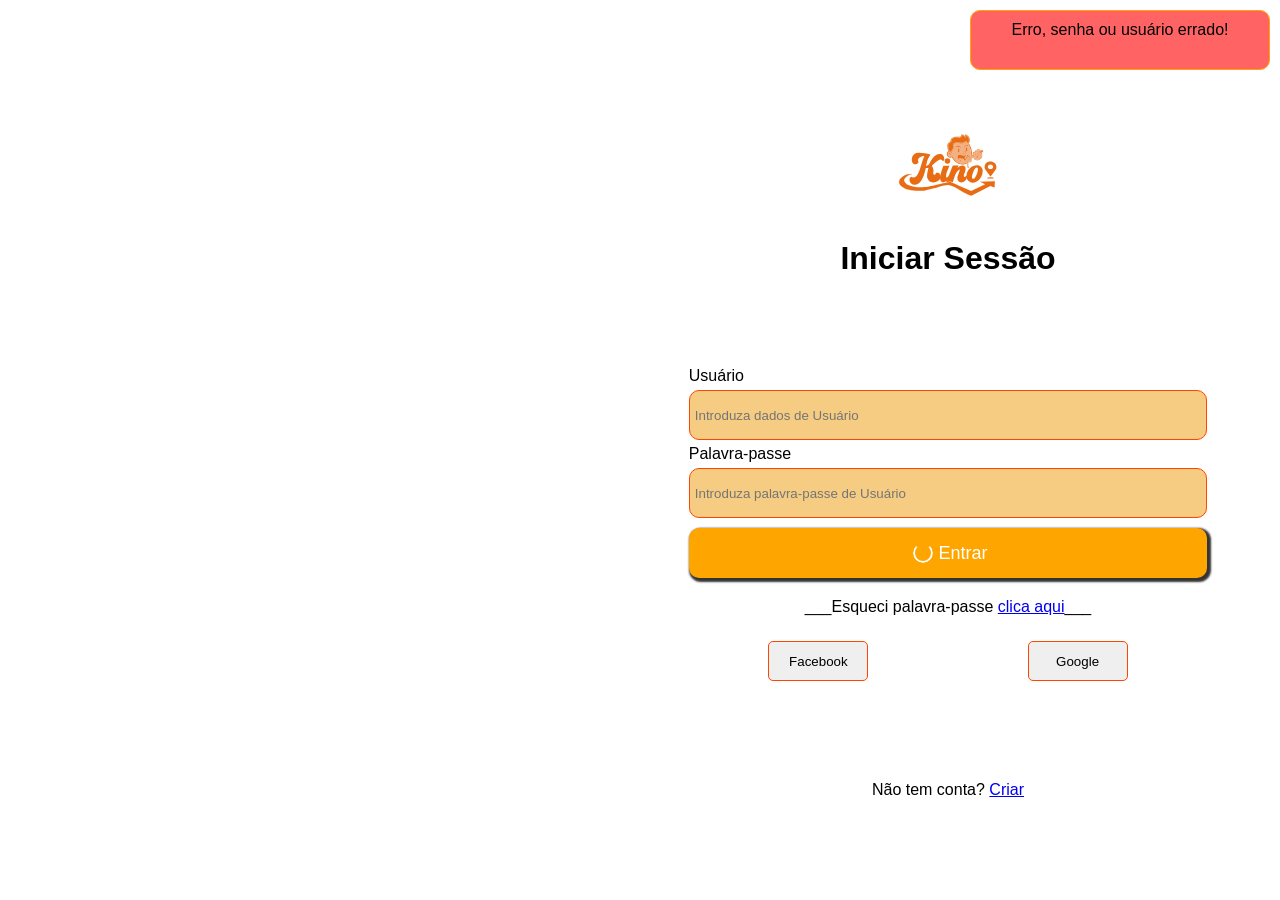
==== src/index.html @ 57d2cfa9 "adicionando pagina de login e sign up" ====
<!DOCTYPE html>
<html lang="pt">
<head>
    <meta charset="UTF-8">
    <meta name="viewport" content="width=device-width, initial-scale=1.0">
    <link rel="icon" href="../public/kino.svg">
   <link rel="stylesheet" href="style.css">
    <title>Login</title>
</head>
<body>   
    <!--div que contem a imgem do delivery-->
    <div class="img">
        <!-- aqui esta a imagem do homem da byke-->

    </div>
         <!-- div formulario-->
    <div class=" formulario">
        <!--Logo do kino-->
        <img src="../public/kino (1).svg" alt="logotipo do kino" width="80px" height="80px" id="logo">
        <H1>Iniciar Sessão</H1>
        <!--formulario de login, com oss seus respetivos campos-->
        <form id="form">
             <label for="user">Usuário</label>
             <input type="text" id="user" placeholder="Introduza dados de Usuário" required>
        <label for="senha">Palavra-passe</label>
        <input type="text" id="senha" placeholder="Introduza palavra-passe de Usuário" autocomplete="no" required>
        <button type="submit" id="btn"><div class="load"><div class="loading"></div></div>Entrar</button>
        <p>___Esqueci palavra-passe <a href="#">clica aqui</a>___</p>
        <!--Div para sessao de outra forma, face ou google-->
        <div class="logarFaceGoogle">
            <button>Facebook</button>
            <button>Google</button>
        </div>
        </form>
        
        <p>Não tem conta? <a href="#" id="criar">Criar</a></p>
       
    </div>

     <!--Modal para criar conta-->
    <div class="modal">
        <div class="criarConta">
             <!--Logo do kino-->
            <img src="../public/kino (1).svg" alt="logotipo do kino" width="80px" height="80px" id="logo-Conta">
            <H1>Criar Conta</H1>
        <!--formulario conta conta, com oss seus respetivos campos-->
        <form id="form-criar">
            <label for="NomeCriar">Nome</label>
            <input type="text" id="NomeCriar" placeholder="Introduza Nome" autocomplete="no" required>
            <label for="userCriar">Usuário</label>
            <input type="text" id="userCriar" placeholder="Introduza  Usuário" autocomplete="no" required>
            <label for="senhaCriar">Palavra-passe</label>
            <input type="password" id="senhaCriar" placeholder="Introduza palavra-passe" autocomplete="no" required>
            <div class="estudante">
                <!--Div para selecao de estudante-->
                
                <div class="opcao">
                    <!--<h4>Estudante?</h4>
                    <label >Sim</label><input class="input" type="radio" value="sim" name="estudante" required>
                    <label >Não</label><input type="radio" value="não" name="estudante" required>-->
                    </div>
            </div>
            
            <button type="submit"> Criar conta</button>
        </form>
            <p id="paEntrar">já tem conta? <a href="#" id="entrar">Entrar</a></p>
        </div>
     </div>
     
        <!--Div que vai mostrar notificação de erro de login-->
     <div class="notificacao">
        <p>Erro, senha ou usuário errado!</p>
    </div>
     
    <script src="script.js"></script>
</body>
</html>
---- src/style.css ----
*{
    margin: 0;
    padding: 0;
    box-sizing: border-box;
}
/*Estilização da parte do dispositivo mobile*/
@media(max-width:480px){
    body{
        height: 100vh;
        width: 100%;
         display: flex;
        flex-direction: column;
        align-items: center;
        font-family: Arial, Helvetica, sans-serif;
    }
    /*Estilização do conteiner delivery*/
    .img{
        position: fixed;
        top: 0;
        right: 0;
        left: 0;
        height: 100vh;
        z-index:-1;
        background-image: url(../public/kino\ delivery.png);
        background-position: center; background-size: cover;
        background-repeat: no-repeat;
    }
    /*Estilização do conteinner pai, formulario*/

    .formulario, .criarConta{
        display: flex;
        flex-direction: column;
        align-items: center;
        height: 80vh;
        width: 90%;
        background-color: rgba(255, 255, 255, 0.808);
        border-radius: 10px;
        margin: auto 0;
    }
    #form, #form-criar{
        width: 90%;
        height: 70%;
        display: flex;
        flex-direction: column;
        justify-content: center;
    }
    /* estilizacao dos inputs do login*/
    #form input,#form-criar input{
        height: 35px;
        margin: 5px 0;
        border: 1px orangered  solid;
        border-radius: 10px;
        background-color: rgba(235, 156, 11, 0.514);
        padding: 0px 5px;
    }
    /*estilos do botao */
    #btn, #form-criar button{
        height: 35px;
        background-color: orange;
        border-radius: 10px;
        color: #fff;
        font-size: 18px;
        border: none;
        box-shadow: 2px 2px 2px 2px rgb(0,0,0, 0.8);
        margin: 5px 0;
        display: flex;
        flex-direction: row;
        align-items: center;
        justify-content: center;
    }
    /* estilizacao do load login*/
    .load{
        width:20px;
        height: 20px;
        background-color:transparent;
        border-radius: 50px;
        margin: 0 5px;
        overflow: hidden;
        animation: load 2s infinite ease;
    }
    .loading{
        width:20px;
        height: 20px;
        border-radius: 50px;
        border: 2px #fff solid;
        border-top: 2px orange solid;
    }
    @keyframes load {
        0%{
        transform: rotete(0deg); 
        }
        100%{
            transform: rotate(360deg); 
        }
    
    }
    /* fin da estilizacao do load login*/

    /*estilização do paragro para recurar senha*/
    #form p{
        margin: 15px 0;
        text-decoration: none;
    }

    /*Estilização do metóde de sessão via redes*/
    .logarFaceGoogle{
        width: 100%;
        display: flex;
        justify-content: space-around;
        align-items: center;
    }
    /*Estilizacao dos btn de redes sociias*/
    .logarFaceGoogle button{
        height: 35px;
        width: 80px;
        border: 1px orangered  solid;
        border-radius: 5px;
    }



    /*Estilização do modal criar conta*/
    .modal{
        height: 100vh;
        width: 100%;
        position: fixed;
        top: 0;
        right: 0;
        left: 0;
        bottom: 0;
        z-index: 3;
        background-color: rgba(0, 0, 0, 0.747);
        display: none;
        align-items: center;
        justify-content: center; 
        transition-property: flex;
        animation: modal 2s ease;
        
    }
    /*Class responsavel para mostrar ou ativar o display*/
    .mostrar{
        display: flex;
        
    }
    /*estilizar conteinne criar conta*/
    
     .criarConta{
        background-color: rgb(255, 255, 255);     
    }
    /*imagem do delivery no odal criar conta*/
    .deliveryConta{
        display: none;
    }
    /*div opcao estudante*/
    .opcao{
        display: flex;
        flex-direction: row;
        align-items:center;
        width: 100%;
        
       
    }
   
    /*animacao do modal criar conta entrar*/
    @keyframes modal {
        0%{
            transform: translateY(100%);
        }
        100%{
            transform:translateY(-1%) ;
        }
        
    }
     
    /*estilizando notificacao de erro ou sucesso ao logar*/
    .notificacao{
        height: 60px;
        width: 220px;
        position: fixed;
        top: 0;
        right: 0;
        z-index: 2;
        background: rgba(255, 0, 0, 0.61);
        border: 1px orange solid;
        border-radius: 10px;
        margin: 10px 10px;
        text-align: center;
        padding: 10px;
        animation: alerta 2s ease ;
        transition-property: alerta;
    }
    @keyframes alerta {
        0%{
            transform: translateX(100%);
        }
        100%{
            transform:translateX(-10%) ;
        }
        
    }
    /*fim da animação da notificacao de usuario*/
    

}
@media(min-width:481px) and (max-width:769px){
    body{
        height: 100vh;
        width: 100%;
         display: flex;
        flex-direction: column;
        align-items: center;
        font-family: Arial, Helvetica, sans-serif;
    }
    /*Estilização do conteiner delivery*/
    .img{
        position: fixed;
        top: 0;
        right: 0;
        left: 0;
        height: 100vh;
        z-index:-1;
        background-image: url(../public/kino\ delivery.png);
        background-position: center; background-size: cover;
        background-repeat: no-repeat;
    }
    /*Estilização do conteinner pai, formulario*/

    .formulario, .criarConta{
        display: flex;
        flex-direction: column;
        align-items: center;
        height: 80vh;
        width: 90%;
        background-color: rgba(255, 255, 255, 0.808);
        border-radius: 10px;
        margin: auto 0;
    }
    #form, #form-criar{
        width: 90%;
        height: 70%;
        display: flex;
        flex-direction: column;
        justify-content: center;
    }
    /* estilizacao dos inputs do login*/
    #form input,#form-criar input{
        height: 50px;
        margin: 5px 0;
        border: 1px orangered  solid;
        border-radius: 10px;
        background-color: rgba(235, 156, 11, 0.514);
        padding: 0px 5px;
    }
    /*estilos do botao */
    #btn, #form-criar button{
        height: 50px;
        background-color: orange;
        border-radius: 10px;
        color: #fff;
        font-size: 18px;
        border: none;
        box-shadow: 2px 2px 2px 2px rgb(0,0,0, 0.8);
        margin: 5px 0;
        display: flex;
        flex-direction: row;
        align-items: center;
        justify-content: center;
    }
    /* estilizacao do load login*/
    .load{
        width:20px;
        height: 20px;
        background-color:transparent;
        border-radius: 50px;
        margin: 0 5px;
        overflow: hidden;
        animation: load 2s infinite ease;
    }
    .loading{
        width:20px;
        height: 20px;
        border-radius: 50px;
        border: 2px #fff solid;
        border-top: 2px orange solid;
    }
    @keyframes load {
        0%{
        transform: rotete(0deg); 
        }
        100%{
            transform: rotate(360deg); 
        }
    
    }
    /* fin da estilizacao do load login*/

    /*estilização do paragro para recurar senha*/
    #form p{
        margin: 15px 0;
        text-decoration: none;
        text-align: center;
    }

    /*Estilização do metóde de sessão via redes*/
    .logarFaceGoogle{
        width: 100%;
        display: flex;
        justify-content: space-around;
        align-items: center;
    }
    /*Estilizacao dos btn de redes sociias*/
    .logarFaceGoogle button{
        height: 50px;
        width: 100px;
        border: 1px orangered  solid;
        border-radius: 5px;
    }



    /*Estilização do modal criar conta*/
    .modal{
        height: 100vh;
        width: 100%;
        position: fixed;
        top: 0;
        right: 0;
        left: 0;
        bottom: 0;
        z-index: 3;
        background-color: rgba(0, 0, 0, 0.747);
        display: none;
        align-items: center;
        justify-content: center; 
        transition-property: flex;
        animation: modal 2s ease;
        
    }
    /*Class responsavel para mostrar ou ativar o display*/
    .mostrar{
        display: flex;
        
    }
    /*estilizar conteinne criar conta*/
    
     .criarConta{
        background-color: rgb(255, 255, 255);     
    }
    /*imagem do delivery no odal criar conta*/
    .deliveryConta{
        display: none;
    }
    /*div opcao estudante*/
    .opcao{
        display: flex;
        flex-direction: row;
        align-items:center;
        width: 100%;
        
       
    }
   
    /*animacao do modal criar conta entrar*/
    @keyframes modal {
        0%{
            transform: translateY(100%);
        }
        100%{
            transform:translateY(-1%) ;
        }
        
    }
     
    /*estilizando notificacao de erro ou sucesso ao logar*/
    .notificacao{
        height: 60px;
        max-width: 500px;
        position: fixed;
        top: 0;
        right: 0;
        z-index: 2;
        background: rgba(255, 0, 0, 0.61);
        border: 1px orange solid;
        border-radius: 10px;
        margin: 10px 10px;
        text-align: center;
        padding: 10px;
        animation: alerta 2s ease ;
        transition-property: alerta;
    }
    @keyframes alerta {
        0%{
            transform: translateX(100%);
        }
        100%{
            transform:translateX(-10%) ;
        }
        
    }
    /*fim da animação da notificacao de usuario*/
    

}
@media(min-width:770px){
     body{
        height: 100vh;
        width: 100%;
         display: flex;
        flex-direction: rom;
        align-items: center;
        font-family: Arial, Helvetica, sans-serif;
    }
    /*Logo do kino*/
    #logo{
        width: 150px;
        height: 150px;
    }
    /*Logo do kino criar conta*/
    #logo-Conta{
        width: 150px;
        height: 130;
    }
   
    /*Estilização do conteiner delivery*/
    .img{
        height: 98vh;
        width: 50%;
        border-radius: 20px;
        margin: 0 10px;
        background-image: url(../public/kino\ delivery.png);
        background-position: center; background-size: cover;
        background-repeat: no-repeat;
    }
    /*Estilização do conteinner pai, formulario*/

    .formulario, .criarConta{
        display: flex;
        flex-direction: column;
        align-items: center;
        height: 80vh;
        width: 45%;
        background-color: rgba(255, 255, 255, 0.808);
        border-radius: 10px;
        margin: auto 0;
        
    }
    #form, #form-criar{
        width: 90%;
        height: 70%;
        display: flex;
        flex-direction: column;
        justify-content: center;
        padding: 10px 0;
    }
    /* estilizacao dos inputs do login*/
    #form input,#form-criar input{
        height: 50px;
        margin: 5px 0;
        border: 1px orangered  solid;
        border-radius: 10px;
        background-color: rgba(235, 156, 11, 0.514);
        padding: 0px 5px;
    }
    /*estilos do botao */
    #btn, #form-criar button{
        height: 50px;
        background-color: orange;
        border-radius: 10px;
        color: #fff;
        font-size: 18px;
        border: none;
        box-shadow: 2px 2px 2px 2px rgb(0,0,0, 0.8);
        margin: 5px 0;
        display: flex;
        flex-direction: row;
        align-items: center;
        justify-content: center;
    }
    
    /* estilizacao do load login*/
    .load{
        width:20px;
        height: 20px;
        background-color:transparent;
        border-radius: 50px;
        margin: 0 5px;
        overflow: hidden;
        animation: load 2s infinite ease;
    }
    .loading{
        width:20px;
        height: 20px;
        border-radius: 50px;
        border: 2px #fff solid;
        border-top: 2px orange solid;
    }
    @keyframes load {
        0%{
        transform: rotete(0deg); 
        }
        100%{
            transform: rotate(360deg); 
        }
    
    }
    /* fin da estilizacao do load login*/

    /*estilização do paragro para recurar senha*/
    #form p{
        margin: 15px 0;
        text-decoration: none;
        text-align: center;
    }
    /*Estilizando ja tem conta*/
    #paEntrar{
        margin: 10px 0 ;
    }
    

    /*Estilização do metóde de sessão via redes*/
    .logarFaceGoogle{
        width: 100%;
        display: flex;
        justify-content: space-around;
        align-items: center;
        margin: 10px 0;
    }
    /*Estilizacao dos btn de redes sociias*/
    .logarFaceGoogle button{
        height: 40px;
        width: 100px;
        border: 1px orangered  solid;
        border-radius: 5px;
    }



    /*Estilização do modal criar conta*/
    .modal{
        height: 100vh;
        width: 100%;
        position: fixed;
        top: 0;
        right: 0;
        left: 0;
        bottom: 0;
        z-index: 3;
        background-color: rgba(0, 0, 0, 0.747);
        display: none;
        flex-direction: row;
        align-items: center;
        justify-content: center; 
        transition-property: flex;
        animation: modal 2s ease;
        
    }
    /*Class responsavel para mostrar ou ativar o display*/
    .mostrar{
        display: flex;
        
    }
    /*estilizar conteinne criar conta*/
    
     .criarConta{
        background-color: rgb(255, 255, 255);     
    }
   
    /*div opcao estudante*/
    .opcao{
        display: flex;
        flex-direction: row;
        align-items:center;
        width: 100%;
        
       
    }
   
    /*animacao do modal criar conta entrar*/
    @keyframes modal {
        0%{
            transform: translateY(100%);
        }
        100%{
            transform:translateY(-1%) ;
        }
        
    }
     
    /*estilizando notificacao de erro ou sucesso ao logar*/
    .notificacao{
        height: 60px;
        width: 300px;
        position: fixed;
        top: 0;
        right: 0;
        z-index: 2;
        background: rgba(255, 0, 0, 0.61);
        border: 1px orange solid;
        border-radius: 10px;
        margin: 10px 10px;
        text-align: center;
        padding: 10px;
        animation: alerta 2s ease ;
        transition-property: alerta;
    }
    @keyframes alerta {
        0%{
            transform: translateX(100%);
        }
        100%{
            transform:translateX(-10%) ;
        }
        
    }
    /*fim da animação da notificacao de usuario*/
    

}
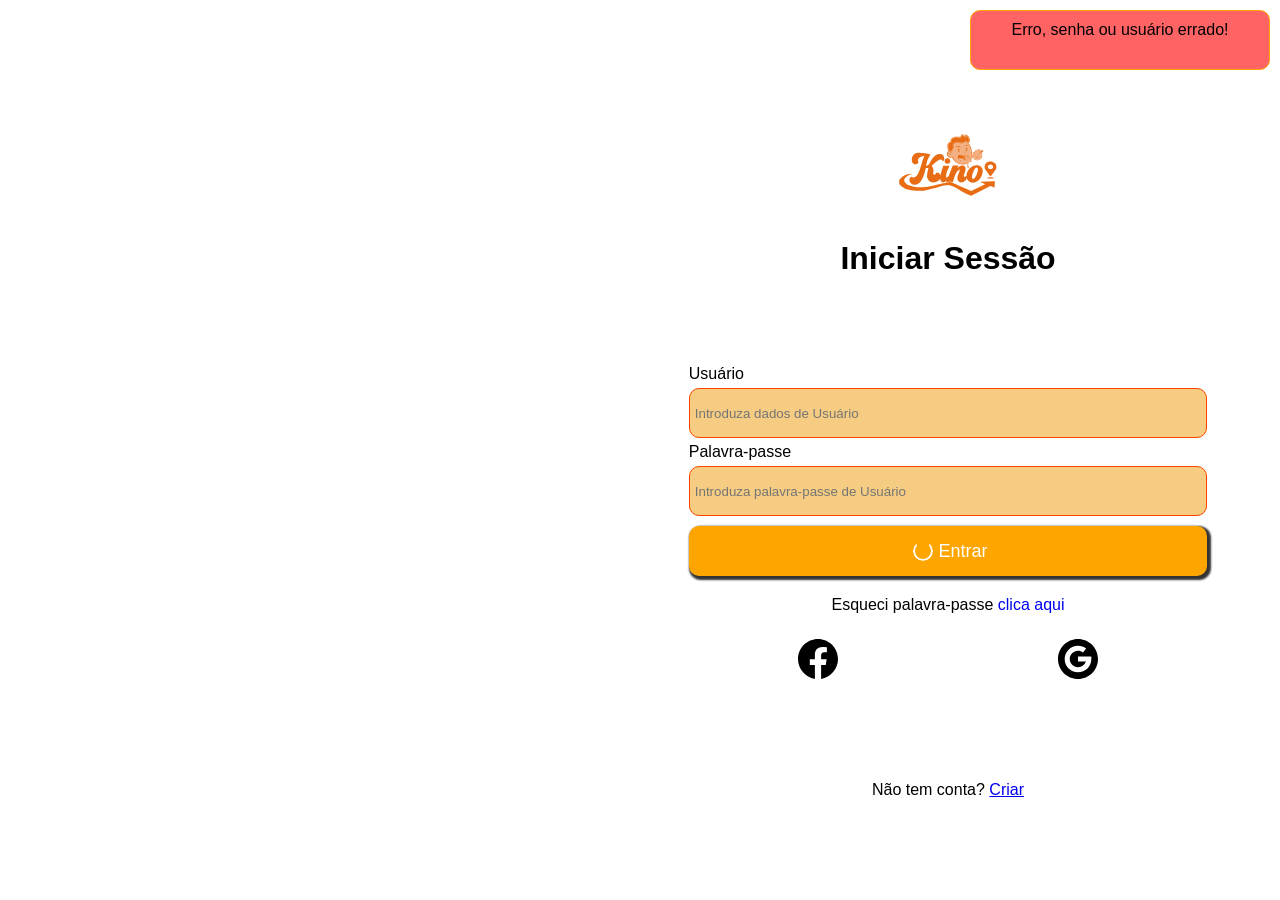
==== commit 06170de9: "atalaziacao do login e add icon facebook e google" ====
--- a/src/index.html
+++ b/src/index.html
@@ -23,13 +23,13 @@
              <label for="user">Usuário</label>
              <input type="text" id="user" placeholder="Introduza dados de Usuário" required>
         <label for="senha">Palavra-passe</label>
-        <input type="text" id="senha" placeholder="Introduza palavra-passe de Usuário" autocomplete="no" required>
+        <input type="password" id="senha" placeholder="Introduza palavra-passe de Usuário" autocomplete="no" required>
         <button type="submit" id="btn"><div class="load"><div class="loading"></div></div>Entrar</button>
-        <p>___Esqueci palavra-passe <a href="#">clica aqui</a>___</p>
+        <p>Esqueci palavra-passe <a href="#">clica aqui</a></p>
         <!--Div para sessao de outra forma, face ou google-->
         <div class="logarFaceGoogle">
-            <button>Facebook</button>
-            <button>Google</button>
+            <a href="#"><img src="icons/facebook.svg" alt="icon facebook" width="40px" height="40px"></a>
+            <a href="#" ><img src="icons/google-circle.svg" alt="icon google" width="40px" height="40px"></a>
         </div>
         </form>
         
--- a/src/style.css
+++ b/src/style.css
@@ -46,7 +46,7 @@
     }
     /* estilizacao dos inputs do login*/
     #form input,#form-criar input{
-        height: 35px;
+        height: 40px;
         margin: 5px 0;
         border: 1px orangered  solid;
         border-radius: 10px;
@@ -55,7 +55,7 @@
     }
     /*estilos do botao */
     #btn, #form-criar button{
-        height: 35px;
+        height: 40px;
         background-color: orange;
         border-radius: 10px;
         color: #fff;
@@ -99,6 +99,10 @@
     /*estilização do paragro para recurar senha*/
     #form p{
         margin: 15px 0;
+        text-align: center;
+        
+    }
+    #form p a{
         text-decoration: none;
     }
 
@@ -299,6 +303,9 @@
         margin: 15px 0;
         text-decoration: none;
         text-align: center;
+    }
+    #form p a{
+        text-decoration: none;
     }
 
     /*Estilização do metóde de sessão via redes*/
@@ -511,6 +518,9 @@
         text-decoration: none;
         text-align: center;
     }
+    #form p a{
+        text-decoration: none;
+    }
     /*Estilizando ja tem conta*/
     #paEntrar{
         margin: 10px 0 ;
@@ -526,12 +536,11 @@
         margin: 10px 0;
     }
     /*Estilizacao dos btn de redes sociias*/
-    .logarFaceGoogle button{
+    /*.logarFaceGoogle a img{
         height: 40px;
         width: 100px;
-        border: 1px orangered  solid;
-        border-radius: 5px;
-    }
+       background-color: blue;
+    }*/
 
 
 
@@ -559,6 +568,8 @@
         display: flex;
         
     }
+    
+
     /*estilizar conteinne criar conta*/
     
      .criarConta{
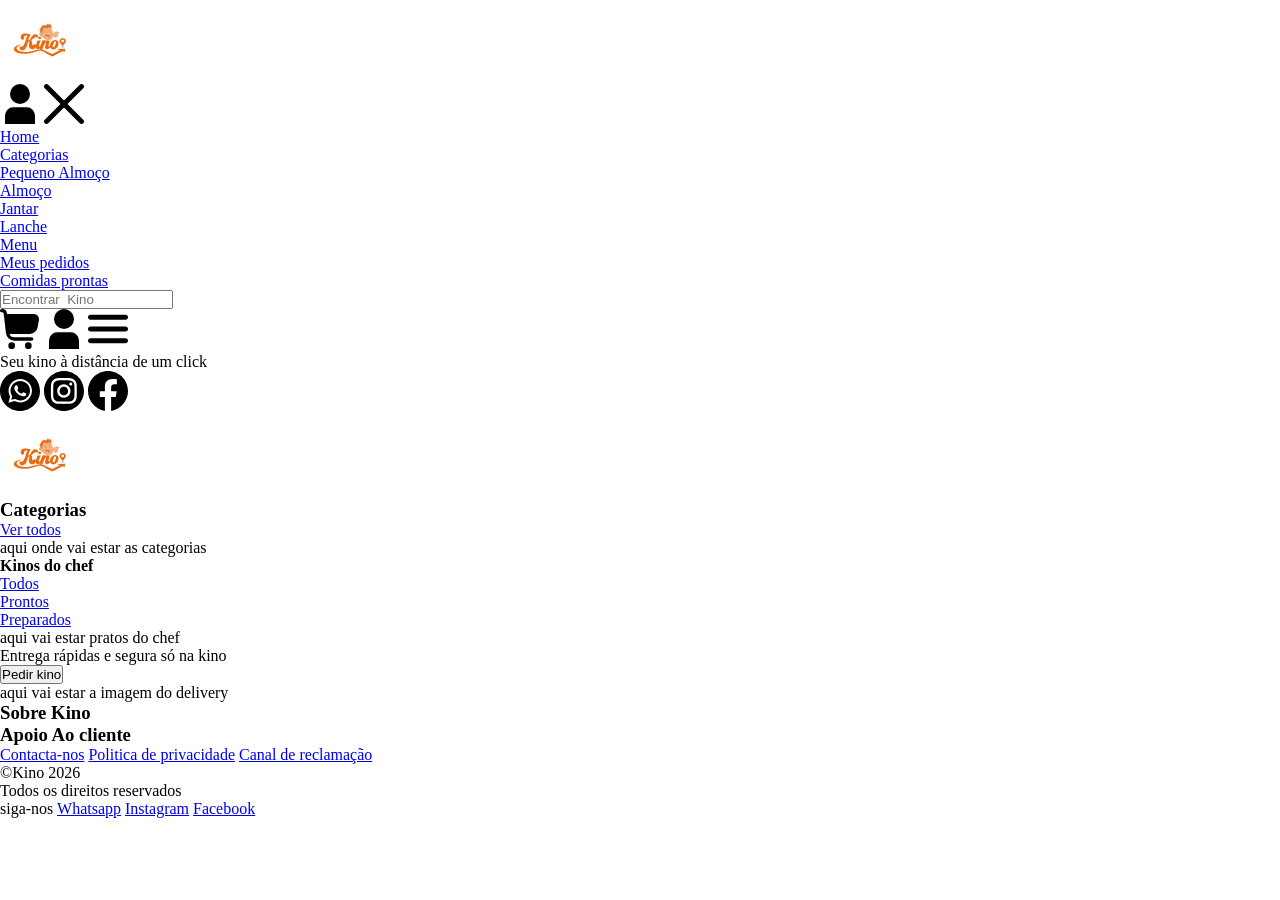
==== commit fe6775f7: "Atualizacao do login e o index como home do sistema" ====
--- a/src/index.html
+++ b/src/index.html
@@ -3,75 +3,163 @@
 <head>
     <meta charset="UTF-8">
     <meta name="viewport" content="width=device-width, initial-scale=1.0">
-    <link rel="icon" href="../public/kino.svg">
-   <link rel="stylesheet" href="style.css">
-    <title>Login</title>
+    <link rel="stylesheet" href="style.css">
+     <link rel="icon" href="../public/kino.svg">
+    <title>home</title>
 </head>
-<body>   
-    <!--div que contem a imgem do delivery-->
-    <div class="img">
-        <!-- aqui esta a imagem do homem da byke-->
+<body>
+    <!--Cabeçalho da pagina-->
+    <header class="header">
+        <div class="logo">
+            <img src="../public/kino.svg" alt="logotipo do kino" width="80px" height="80px">
+        </div>
+        <!--Menu principal da página-->
+        <nav class="nav">
+           
+            <ul class="menu">
+                 <header class="Cabeçalho-menu">
+                    <a href="views/login/login.html"><img src="icons/user.svg" alt="icon conta" width="40px" height="40px"></a>
+                    <a href="#"><img src="icons/poibir.svg" alt="icon carrinho" width="40px" height="40px"></a>
+                </header>
+                <li>
+                    <a href="#">Home</a>
+                </li>
+                <li>
+                    <a href="#" id="menu-categoria">Categorias
+                        <ul id="submenu-categoria">
+                            <li>
+                                <a href="#">Pequeno Almoço</a>
+                            </li>
+                            <li>
+                                <a href="#">Almoço</a>
+                            </li>
+                            <li>
+                                <a href="#">Jantar</a>
+                            </li>
+                            <li>
+                                <a href="#">Lanche</a>
+                            </li>
 
+
+                        </ul>
+                    </a>
+                </li>
+                <li>
+                    <a href="#" class="menus">Menu
+                        <ul class="submenus">
+                            <li>
+                                <a href="#">Meus pedidos</a>
+                            </li>
+                            <li>
+                                <a href="#">Comidas prontas</a>
+                            </li>
+
+
+                        </ul>
+                    </a>
+                </li>
+            </ul>
+        </nav>
+        <!--Div que contem o formulário de pesquisar kino com os seus campos-->
+        <div class="conta">
+            <form >
+                <input type="search" required placeholder="Encontrar  Kino">
+            </form>
+            <a href="#"><img src="icons/mercado.svg" id="carrinho" alt="icon carrinho" width="40px" height="40px"></a>
+            <a href="#"><img src="icons/user.svg" id="logar" alt="icon conta" width="40px" height="40px"></a>
+            <a href="#"><img src="icons/menu.svg" id="iconMenu" alt="icon conta" width="40px" height="40px"></a>
+            
+    </header>
+    <main>
+        <!--div que contem o formulario de login com os seus campos-->
+        <div class="conteinnerBanner">
+            <p>Seu kino à distância de um click</p>
+            <div class="redes">
+                <div class="redeSocial">
+                    <a href="https://wa.me/938628116"><img src="icons/whatsapp-circle.svg" alt="whatsap" width="40px" height="40px"></a>
+                    <a href="www.instagram.com/elano-skill/"><img src="icons/instagram-circle.svg" alt="instagram" width="40px" height="40px"></a>
+                    <a href="www.facebook.com/elano-skill/"><img src="icons/facebook.svg" alt="facebook" width="40px" height="40px"></a>
+                </div>
+                <div class="logoRedes">
+            <img src="../../public/kino (1).svg" alt="logotipo do kino" width="80px" height="80px">
+        </div>
+
+            </div>
+        </div>
+        <!--Div categorias aqui vai estar as categorias de produtos-->
+        <div class="categorias">
+            <header>
+                <h3>Categorias</h3>
+                <a href="#">Ver todos</a>
+            </header>
+            <!--Aqui nesta div vao estar os produtos-->
+            <div class="sessao">
+                aqui onde vai estar as categorias
+            </div>
+        </div>
+    </main>
+    <!-- div onde estara os pratos do chef-->
+    <div class="pratos-chef">
+        <header>
+            <h4>Kinos do chef</h4>
+            <nav>
+                <ul>
+                    <li>
+                        <a href="#">Todos</a>
+                    </li>
+                    <li>
+                        <a href="#">Prontos</a>
+                    </li>
+                    <li>
+                        <a href="#">Preparados</a>
+                    </li>
+                </ul>
+            </nav>
+        </header>
+        <div class="pratos">
+            aqui vai estar pratos do chef
+        </div>
     </div>
-         <!-- div formulario-->
-    <div class=" formulario">
-        <!--Logo do kino-->
-        <img src="../public/kino (1).svg" alt="logotipo do kino" width="80px" height="80px" id="logo">
-        <H1>Iniciar Sessão</H1>
-        <!--formulario de login, com oss seus respetivos campos-->
-        <form id="form">
-             <label for="user">Usuário</label>
-             <input type="text" id="user" placeholder="Introduza dados de Usuário" required>
-        <label for="senha">Palavra-passe</label>
-        <input type="password" id="senha" placeholder="Introduza palavra-passe de Usuário" autocomplete="no" required>
-        <button type="submit" id="btn"><div class="load"><div class="loading"></div></div>Entrar</button>
-        <p>Esqueci palavra-passe <a href="#">clica aqui</a></p>
-        <!--Div para sessao de outra forma, face ou google-->
-        <div class="logarFaceGoogle">
-            <a href="#"><img src="icons/facebook.svg" alt="icon facebook" width="40px" height="40px"></a>
-            <a href="#" ><img src="icons/google-circle.svg" alt="icon google" width="40px" height="40px"></a>
+    <!--div pedir kino-->
+    <div class="pedirKino">
+        <header>
+            <p>
+                Entrega rápidas e segura só na kino
+            </p>
+            <button>Pedir kino</button>
+        </header>
+        <!--imagem do delivery-->
+        <div class="img">
+            aqui vai estar a imagem do delivery
         </div>
-        </form>
-        
-        <p>Não tem conta? <a href="#" id="criar">Criar</a></p>
-       
     </div>
+    <!--Outras informações-->
+    <aside>
+        <div class="sobre">
+            <h3>Sobre Kino</h3>
+        </div>
+        <div class="apoioCliente">
+            <h3>Apoio Ao cliente</h3>
+            <a href="#">Contacta-nos</a>
+            <a href="#">Politica de privacidade</a>
+            <a href="#">Canal de reclamação</a>
 
-     <!--Modal para criar conta-->
-    <div class="modal">
-        <div class="criarConta">
-             <!--Logo do kino-->
-            <img src="../public/kino (1).svg" alt="logotipo do kino" width="80px" height="80px" id="logo-Conta">
-            <H1>Criar Conta</H1>
-        <!--formulario conta conta, com oss seus respetivos campos-->
-        <form id="form-criar">
-            <label for="NomeCriar">Nome</label>
-            <input type="text" id="NomeCriar" placeholder="Introduza Nome" autocomplete="no" required>
-            <label for="userCriar">Usuário</label>
-            <input type="text" id="userCriar" placeholder="Introduza  Usuário" autocomplete="no" required>
-            <label for="senhaCriar">Palavra-passe</label>
-            <input type="password" id="senhaCriar" placeholder="Introduza palavra-passe" autocomplete="no" required>
-            <div class="estudante">
-                <!--Div para selecao de estudante-->
-                
-                <div class="opcao">
-                    <!--<h4>Estudante?</h4>
-                    <label >Sim</label><input class="input" type="radio" value="sim" name="estudante" required>
-                    <label >Não</label><input type="radio" value="não" name="estudante" required>-->
-                    </div>
+        </div>
+
+    </aside>
+    <!--rodapé do sistema-->
+    <footer>
+        <div class="direitos">
+            <p>©Kino 2026</p>
+            <p>Todos os direitos reservados</p>
+            <div class="sociais">
+                siga-nos
+                <a href="#">Whatsapp</a>
+                <a href="#">Instagram</a>
+                <a href="#">Facebook</a>
             </div>
-            
-            <button type="submit"> Criar conta</button>
-        </form>
-            <p id="paEntrar">já tem conta? <a href="#" id="entrar">Entrar</a></p>
         </div>
-     </div>
-     
-        <!--Div que vai mostrar notificação de erro de login-->
-     <div class="notificacao">
-        <p>Erro, senha ou usuário errado!</p>
-    </div>
-     
-    <script src="script.js"></script>
+    </footer>
+    
 </body>
-</html>+</html>
--- a/src/style.css
+++ b/src/style.css
@@ -8,622 +8,186 @@
     body{
         height: 100vh;
         width: 100%;
-         display: flex;
-        flex-direction: column;
-        align-items: center;
         font-family: Arial, Helvetica, sans-serif;
-    }
-    /*Estilização do conteiner delivery*/
-    .img{
-        position: fixed;
-        top: 0;
-        right: 0;
-        left: 0;
-        height: 100vh;
-        z-index:-1;
-        background-image: url(../public/kino\ delivery.png);
-        background-position: center; background-size: cover;
-        background-repeat: no-repeat;
-    }
-    /*Estilização do conteinner pai, formulario*/
-
-    .formulario, .criarConta{
         display: flex;
         flex-direction: column;
-        align-items: center;
-        height: 80vh;
-        width: 90%;
-        background-color: rgba(255, 255, 255, 0.808);
-        border-radius: 10px;
-        margin: auto 0;
     }
-    #form, #form-criar{
-        width: 90%;
-        height: 70%;
-        display: flex;
-        flex-direction: column;
-        justify-content: center;
-    }
-    /* estilizacao dos inputs do login*/
-    #form input,#form-criar input{
-        height: 40px;
-        margin: 5px 0;
-        border: 1px orangered  solid;
-        border-radius: 10px;
-        background-color: rgba(235, 156, 11, 0.514);
-        padding: 0px 5px;
-    }
-    /*estilos do botao */
-    #btn, #form-criar button{
-        height: 40px;
-        background-color: orange;
-        border-radius: 10px;
-        color: #fff;
-        font-size: 18px;
-        border: none;
-        box-shadow: 2px 2px 2px 2px rgb(0,0,0, 0.8);
-        margin: 5px 0;
+    /*Estilizando cabecalho da pagina*/
+    .header{
         display: flex;
         flex-direction: row;
-        align-items: center;
-        justify-content: center;
+        width: 100%;
+        background-color: rgb(255, 235, 199);
+        justify-content: space-between;
+        border: 1px orange solid;
+        position: fixed;
     }
-    /* estilizacao do load login*/
-    .load{
-        width:20px;
-        height: 20px;
-        background-color:transparent;
-        border-radius: 50px;
-        margin: 0 5px;
-        overflow: hidden;
-        animation: load 2s infinite ease;
-    }
-    .loading{
-        width:20px;
-        height: 20px;
-        border-radius: 50px;
-        border: 2px #fff solid;
-        border-top: 2px orange solid;
-    }
-    @keyframes load {
-        0%{
-        transform: rotete(0deg); 
-        }
-        100%{
-            transform: rotate(360deg); 
-        }
-    
-    }
-    /* fin da estilizacao do load login*/
-
-    /*estilização do paragro para recurar senha*/
-    #form p{
-        margin: 15px 0;
-        text-align: center;
-        
-    }
-    #form p a{
-        text-decoration: none;
-    }
-
-    /*Estilização do metóde de sessão via redes*/
-    .logarFaceGoogle{
-        width: 100%;
-        display: flex;
-        justify-content: space-around;
-        align-items: center;
-    }
-    /*Estilizacao dos btn de redes sociias*/
-    .logarFaceGoogle button{
-        height: 35px;
-        width: 80px;
-        border: 1px orangered  solid;
-        border-radius: 5px;
-    }
-
-
-
-    /*Estilização do modal criar conta*/
-    .modal{
-        height: 100vh;
-        width: 100%;
+    /*Estilizando o menu */
+    .nav{
         position: fixed;
         top: 0;
         right: 0;
         left: 0;
         bottom: 0;
-        z-index: 3;
-        background-color: rgba(0, 0, 0, 0.747);
-        display: none;
-        align-items: center;
-        justify-content: center; 
-        transition-property: flex;
-        animation: modal 2s ease;
+        z-index: 2;
+        background-color: rgba(0, 0, 0, 0.397);
+        animation: animarMenu 2s ease ;
+        display:none ;
+        justify-content: flex-end;
+        transition-property: block;
         
     }
-    /*Class responsavel para mostrar ou ativar o display*/
+    /*estilizando menu*/
+    .menu{
+        height: 100vh;
+        width: 70%;
+        background-color: orangered;
+        display: flex;
+        flex-direction: column;
+        font-size: 18px;
+
+        
+        
+    }
+    .Cabeçalho-menu{
+        padding: 20px;
+        width: 100%;
+        display: flex;
+        justify-content: space-between;
+        align-items: center;
+        background-color: antiquewhite;
+        margin-bottom: 20px;
+    }
+    .menu li{
+        margin-right: 10px;
+        padding: 10px;
+        display: block;
+        border-top: 1px #000 solid;
+        font-size: 25px;
+    }
+    .menu li a{
+        text-decoration: none;
+    }
     .mostrar{
         display: flex;
+    }
+    #menu-categoria{
+        
+        
         
     }
-    /*estilizar conteinne criar conta*/
-    
-     .criarConta{
-        background-color: rgb(255, 255, 255);     
+    #submenu-categoria,.submenus{
+        display: none;
+        
+
     }
-    /*imagem do delivery no odal criar conta*/
-    .deliveryConta{
-        display: none;
-    }
-    /*div opcao estudante*/
-    .opcao{
-        display: flex;
-        flex-direction: row;
-        align-items:center;
-        width: 100%;
-        
-       
-    }
-   
-    /*animacao do modal criar conta entrar*/
-    @keyframes modal {
+    @keyframes animarMenu {
         0%{
-            transform: translateY(100%);
+            transform: translateX(50%);
         }
-        100%{
-            transform:translateY(-1%) ;
+         100%{
+            transform: translateX(0%);
         }
         
     }
-     
-    /*estilizando notificacao de erro ou sucesso ao logar*/
-    .notificacao{
-        height: 60px;
-        width: 220px;
-        position: fixed;
-        top: 0;
-        right: 0;
-        z-index: 2;
-        background: rgba(255, 0, 0, 0.61);
-        border: 1px orange solid;
-        border-radius: 10px;
-        margin: 10px 10px;
-        text-align: center;
-        padding: 10px;
-        animation: alerta 2s ease ;
-        transition-property: alerta;
-    }
-    @keyframes alerta {
-        0%{
-            transform: translateX(100%);
-        }
-        100%{
-            transform:translateX(-10%) ;
-        }
-        
-    }
-    /*fim da animação da notificacao de usuario*/
-    
-
-}
-@media(min-width:481px) and (max-width:769px){
-    body{
-        height: 100vh;
-        width: 100%;
-         display: flex;
-        flex-direction: column;
-        align-items: center;
-        font-family: Arial, Helvetica, sans-serif;
-    }
-    /*Estilização do conteiner delivery*/
-    .img{
-        position: fixed;
-        top: 0;
-        right: 0;
-        left: 0;
-        height: 100vh;
-        z-index:-1;
-        background-image: url(../public/kino\ delivery.png);
-        background-position: center; background-size: cover;
-        background-repeat: no-repeat;
-    }
-    /*Estilização do conteinner pai, formulario*/
-
-    .formulario, .criarConta{
-        display: flex;
-        flex-direction: column;
-        align-items: center;
-        height: 80vh;
-        width: 90%;
-        background-color: rgba(255, 255, 255, 0.808);
-        border-radius: 10px;
-        margin: auto 0;
-    }
-    #form, #form-criar{
-        width: 90%;
-        height: 70%;
-        display: flex;
-        flex-direction: column;
-        justify-content: center;
-    }
-    /* estilizacao dos inputs do login*/
-    #form input,#form-criar input{
-        height: 50px;
-        margin: 5px 0;
-        border: 1px orangered  solid;
-        border-radius: 10px;
-        background-color: rgba(235, 156, 11, 0.514);
-        padding: 0px 5px;
-    }
-    /*estilos do botao */
-    #btn, #form-criar button{
-        height: 50px;
-        background-color: orange;
-        border-radius: 10px;
-        color: #fff;
-        font-size: 18px;
-        border: none;
-        box-shadow: 2px 2px 2px 2px rgb(0,0,0, 0.8);
-        margin: 5px 0;
+    .conta{
         display: flex;
         flex-direction: row;
         align-items: center;
-        justify-content: center;
+        width: 80%;
+        padding: 0 5px;
+        justify-content: flex-end;
     }
-    /* estilizacao do load login*/
-    .load{
-        width:20px;
-        height: 20px;
-        background-color:transparent;
-        border-radius: 50px;
-        margin: 0 5px;
-        overflow: hidden;
-        animation: load 2s infinite ease;
+    .conta input, #logar{
+        display: none;
     }
-    .loading{
-        width:20px;
-        height: 20px;
-        border-radius: 50px;
-        border: 2px #fff solid;
-        border-top: 2px orange solid;
+    #iconMenu, #carrinho{
+        margin: 0 10px;
     }
-    @keyframes load {
-        0%{
-        transform: rotete(0deg); 
-        }
-        100%{
-            transform: rotate(360deg); 
-        }
+    .conteinnerBanner{
+        background-image: url(../public/kinoDelivery.png);
+        background-position: center;
+        background-repeat: no-repeat;
+        background-size: cover;
+        width: 98%;
+        height: 200px;
+        margin: 0px auto;
+        margin-top: 88px;
+        border:  1px #000 solid;
+        display: flex;
+    }
+    .conteinnerBanner p{
+        width: 40%;
+        font-size: 30px;
+        font-family: Helvetica;
+        margin: 5px 5px;
+        justify-content: space-between;
+
+    }
+    .redes{
+        height: 100%;
+        width: 60%;
+        display: flex;
+        flex-direction: column;
+        align-items: flex-end;
+       padding: 10px;
+    }
     
+    .logoRedes{
+        margin: auto 0;
+        
+
     }
-    /* fin da estilizacao do load login*/
-
-    /*estilização do paragro para recurar senha*/
-    #form p{
-        margin: 15px 0;
-        text-decoration: none;
-        text-align: center;
+    /*estilo da categoria*/
+    .categorias{
+        display: flex;
+        flex-direction: column;
     }
-    #form p a{
+    .categorias header{
+        display: flex;
+        justify-content: space-between;
+        padding: 5px;
+    }
+    .categorias header a{
         text-decoration: none;
     }
-
-    /*Estilização do metóde de sessão via redes*/
-    .logarFaceGoogle{
-        width: 100%;
-        display: flex;
-        justify-content: space-around;
-        align-items: center;
-    }
-    /*Estilizacao dos btn de redes sociias*/
-    .logarFaceGoogle button{
-        height: 50px;
-        width: 100px;
-        border: 1px orangered  solid;
-        border-radius: 5px;
-    }
-
-
-
-    /*Estilização do modal criar conta*/
-    .modal{
-        height: 100vh;
-        width: 100%;
-        position: fixed;
-        top: 0;
-        right: 0;
-        left: 0;
-        bottom: 0;
-        z-index: 3;
-        background-color: rgba(0, 0, 0, 0.747);
-        display: none;
-        align-items: center;
-        justify-content: center; 
-        transition-property: flex;
-        animation: modal 2s ease;
-        
-    }
-    /*Class responsavel para mostrar ou ativar o display*/
-    .mostrar{
-        display: flex;
-        
-    }
-    /*estilizar conteinne criar conta*/
-    
-     .criarConta{
-        background-color: rgb(255, 255, 255);     
-    }
-    /*imagem do delivery no odal criar conta*/
-    .deliveryConta{
-        display: none;
-    }
-    /*div opcao estudante*/
-    .opcao{
-        display: flex;
-        flex-direction: row;
-        align-items:center;
-        width: 100%;
-        
-       
-    }
-   
-    /*animacao do modal criar conta entrar*/
-    @keyframes modal {
-        0%{
-            transform: translateY(100%);
-        }
-        100%{
-            transform:translateY(-1%) ;
-        }
-        
-    }
-     
-    /*estilizando notificacao de erro ou sucesso ao logar*/
-    .notificacao{
-        height: 60px;
-        max-width: 500px;
-        position: fixed;
-        top: 0;
-        right: 0;
-        z-index: 2;
-        background: rgba(255, 0, 0, 0.61);
-        border: 1px orange solid;
-        border-radius: 10px;
-        margin: 10px 10px;
-        text-align: center;
-        padding: 10px;
-        animation: alerta 2s ease ;
-        transition-property: alerta;
-    }
-    @keyframes alerta {
-        0%{
-            transform: translateX(100%);
-        }
-        100%{
-            transform:translateX(-10%) ;
-        }
-        
-    }
-    /*fim da animação da notificacao de usuario*/
-    
-
-}
-@media(min-width:770px){
-     body{
-        height: 100vh;
-        width: 100%;
-         display: flex;
-        flex-direction: rom;
-        align-items: center;
-        font-family: Arial, Helvetica, sans-serif;
-    }
-    /*Logo do kino*/
-    #logo{
-        width: 150px;
-        height: 150px;
-    }
-    /*Logo do kino criar conta*/
-    #logo-Conta{
-        width: 150px;
-        height: 130;
-    }
-   
-    /*Estilização do conteiner delivery*/
-    .img{
-        height: 98vh;
-        width: 50%;
-        border-radius: 20px;
-        margin: 0 10px;
-        background-image: url(../public/kino\ delivery.png);
-        background-position: center; background-size: cover;
-        background-repeat: no-repeat;
-    }
-    /*Estilização do conteinner pai, formulario*/
-
-    .formulario, .criarConta{
-        display: flex;
-        flex-direction: column;
-        align-items: center;
-        height: 80vh;
-        width: 45%;
-        background-color: rgba(255, 255, 255, 0.808);
-        border-radius: 10px;
-        margin: auto 0;
-        
-    }
-    #form, #form-criar{
-        width: 90%;
-        height: 70%;
-        display: flex;
-        flex-direction: column;
-        justify-content: center;
-        padding: 10px 0;
-    }
-    /* estilizacao dos inputs do login*/
-    #form input,#form-criar input{
-        height: 50px;
-        margin: 5px 0;
-        border: 1px orangered  solid;
-        border-radius: 10px;
-        background-color: rgba(235, 156, 11, 0.514);
-        padding: 0px 5px;
-    }
-    /*estilos do botao */
-    #btn, #form-criar button{
-        height: 50px;
-        background-color: orange;
-        border-radius: 10px;
-        color: #fff;
-        font-size: 18px;
-        border: none;
-        box-shadow: 2px 2px 2px 2px rgb(0,0,0, 0.8);
-        margin: 5px 0;
+    /*estilo de produtos que vao estar na categorias*/
+    .sessao{
+        height: 100px;
+        overflow: scroll;
         display: flex;
         flex-direction: row;
         align-items: center;
-        justify-content: center;
-    }
-    
-    /* estilizacao do load login*/
-    .load{
-        width:20px;
-        height: 20px;
-        background-color:transparent;
-        border-radius: 50px;
+        padding: 10px;
         margin: 0 5px;
-        overflow: hidden;
-        animation: load 2s infinite ease;
-    }
-    .loading{
-        width:20px;
-        height: 20px;
-        border-radius: 50px;
-        border: 2px #fff solid;
-        border-top: 2px orange solid;
-    }
-    @keyframes load {
-        0%{
-        transform: rotete(0deg); 
-        }
-        100%{
-            transform: rotate(360deg); 
-        }
-    
-    }
-    /* fin da estilizacao do load login*/
-
-    /*estilização do paragro para recurar senha*/
-    #form p{
-        margin: 15px 0;
-        text-decoration: none;
-        text-align: center;
-    }
-    #form p a{
-        text-decoration: none;
-    }
-    /*Estilizando ja tem conta*/
-    #paEntrar{
-        margin: 10px 0 ;
-    }
-    
-
-    /*Estilização do metóde de sessão via redes*/
-    .logarFaceGoogle{
-        width: 100%;
-        display: flex;
-        justify-content: space-around;
-        align-items: center;
-        margin: 10px 0;
-    }
-    /*Estilizacao dos btn de redes sociias*/
-    /*.logarFaceGoogle a img{
-        height: 40px;
-        width: 100px;
-       background-color: blue;
-    }*/
-
-
-
-    /*Estilização do modal criar conta*/
-    .modal{
-        height: 100vh;
-        width: 100%;
-        position: fixed;
-        top: 0;
-        right: 0;
-        left: 0;
-        bottom: 0;
-        z-index: 3;
-        background-color: rgba(0, 0, 0, 0.747);
-        display: none;
-        flex-direction: row;
-        align-items: center;
-        justify-content: center; 
-        transition-property: flex;
-        animation: modal 2s ease;
         
     }
-    /*Class responsavel para mostrar ou ativar o display*/
-    .mostrar{
-        display: flex;
-        
+    /*estilo da div pra do chef*/
+    .pratos-chef{
+        flex-wrap: wrap;
+        border-top: 1px orange solid;
+        padding: 10px;
     }
-    
-
-    /*estilizar conteinne criar conta*/
-    
-     .criarConta{
-        background-color: rgb(255, 255, 255);     
-    }
-   
-    /*div opcao estudante*/
-    .opcao{
+    /*cabecalho do pratos dos chef*/
+    .pratos-chef header{
         display: flex;
         flex-direction: row;
-        align-items:center;
-        width: 100%;
-        
+        justify-content: space-between;
+        padding: 5px;
+        height: 50px;
+    }
+    .pratos-chef nav ul{
+        display: flex;
+        flex-direction: row;
+        list-style: none;
+    }
+    .pratos-chef nav ul li{
+       margin: 5px;
+    }
+    .pratos-chef nav ul li a{
+        text-decoration: none;
        
     }
-   
-    /*animacao do modal criar conta entrar*/
-    @keyframes modal {
-        0%{
-            transform: translateY(100%);
-        }
-        100%{
-            transform:translateY(-1%) ;
-        }
-        
-    }
-     
-    /*estilizando notificacao de erro ou sucesso ao logar*/
-    .notificacao{
-        height: 60px;
-        width: 300px;
-        position: fixed;
-        top: 0;
-        right: 0;
-        z-index: 2;
-        background: rgba(255, 0, 0, 0.61);
-        border: 1px orange solid;
-        border-radius: 10px;
-        margin: 10px 10px;
-        text-align: center;
-        padding: 10px;
-        animation: alerta 2s ease ;
-        transition-property: alerta;
-    }
-    @keyframes alerta {
-        0%{
-            transform: translateX(100%);
-        }
-        100%{
-            transform:translateX(-10%) ;
-        }
-        
-    }
-    /*fim da animação da notificacao de usuario*/
-    
+    /* fim da estlizacao do menu prato do chef*/
 
 }
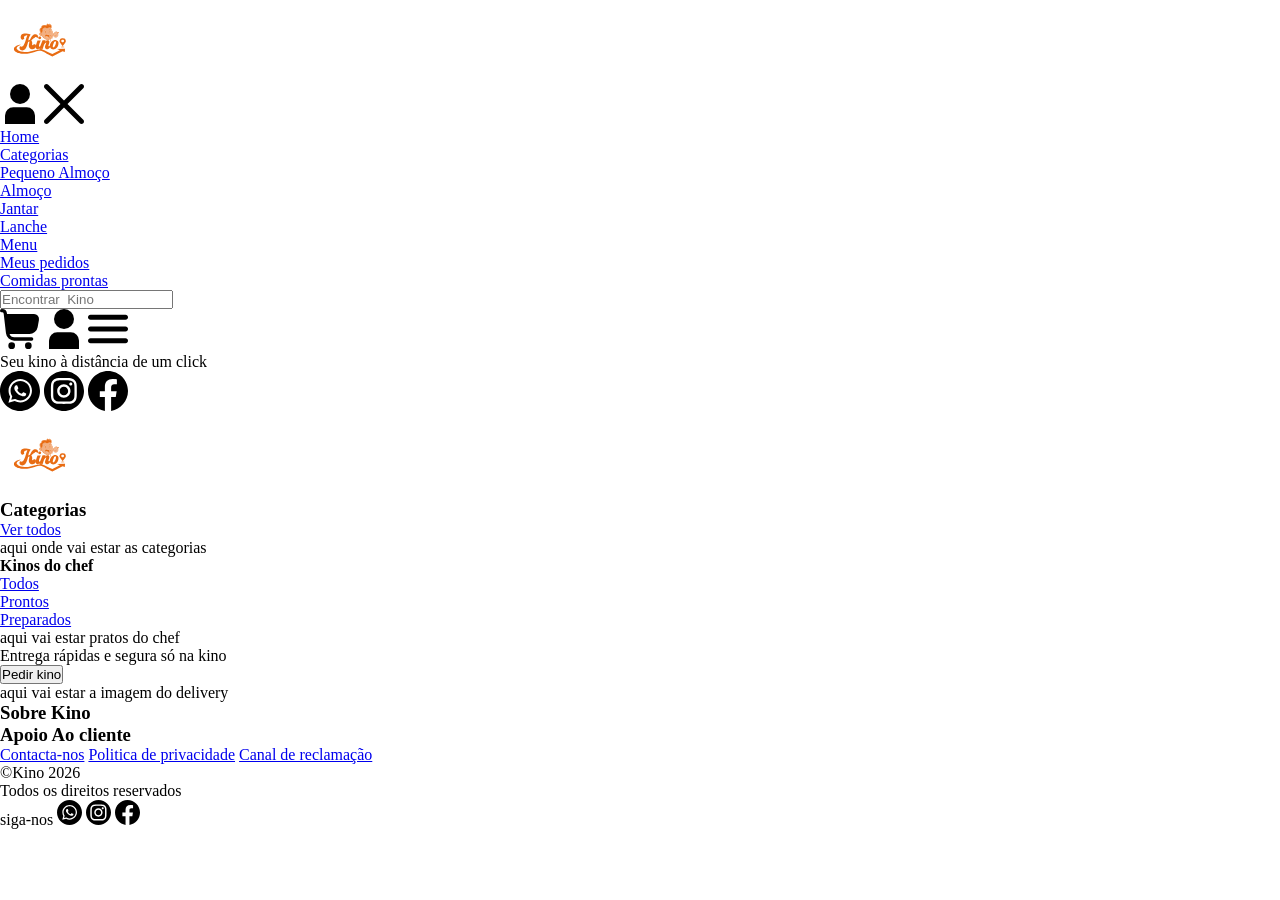
==== commit ba3ad4c5: "estilizacao do footer" ====
--- a/src/index.html
+++ b/src/index.html
@@ -122,12 +122,12 @@
     </div>
     <!--div pedir kino-->
     <div class="pedirKino">
-        <header>
+        <div>
             <p>
                 Entrega rápidas e segura só na kino
             </p>
             <button>Pedir kino</button>
-        </header>
+        </div>
         <!--imagem do delivery-->
         <div class="img">
             aqui vai estar a imagem do delivery
@@ -150,13 +150,15 @@
     <!--rodapé do sistema-->
     <footer>
         <div class="direitos">
-            <p>©Kino 2026</p>
-            <p>Todos os direitos reservados</p>
+            <div>
+                 <p>©Kino 2026</p>
+                <p>Todos os direitos reservados</p>
+            </div>
             <div class="sociais">
                 siga-nos
-                <a href="#">Whatsapp</a>
-                <a href="#">Instagram</a>
-                <a href="#">Facebook</a>
+                <a href="https://wa.me/938628116"><img src="icons/whatsapp-circle.svg" alt="whatsap" width="25px" height="25px"></a>
+                    <a href="www.instagram.com/elano-skill/"><img src="icons/instagram-circle.svg" alt="instagram" width="25px" height="25px"></a>
+                    <a href="www.facebook.com/elano-skill/"><img src="icons/facebook.svg" alt="facebook" width="25px" height="25px"></a>
             </div>
         </div>
     </footer>
--- a/src/style.css
+++ b/src/style.css
@@ -11,6 +11,7 @@
         font-family: Arial, Helvetica, sans-serif;
         display: flex;
         flex-direction: column;
+    
     }
     /*Estilizando cabecalho da pagina*/
     .header{
@@ -49,6 +50,7 @@
         
         
     }
+    /*estilo do cabecalho menu*/
     .Cabeçalho-menu{
         padding: 20px;
         width: 100%;
@@ -71,11 +73,7 @@
     .mostrar{
         display: flex;
     }
-    #menu-categoria{
-        
-        
-        
-    }
+    
     #submenu-categoria,.submenus{
         display: none;
         
@@ -104,6 +102,7 @@
     #iconMenu, #carrinho{
         margin: 0 10px;
     }
+    /*final de estilo do menu*/
     .conteinnerBanner{
         background-image: url(../public/kinoDelivery.png);
         background-position: center;
@@ -154,7 +153,6 @@
     /*estilo de produtos que vao estar na categorias*/
     .sessao{
         height: 100px;
-        overflow: scroll;
         display: flex;
         flex-direction: row;
         align-items: center;
@@ -190,4 +188,80 @@
     }
     /* fim da estlizacao do menu prato do chef*/
 
+    /*div pedir kinu*/
+    .pedirKino{
+        display: flex;
+        flex-direction: row;
+        height: 400px;
+        width: 98%;
+        border-top: 1px orange solid;
+        margin: 0 auto;
+        align-items: center;
+        justify-content: space-between;
+        padding: 10px;
+    }
+    /*cabecalho da div pedir kino*/
+    .pedirKino div{
+        flex-direction: column;
+        width: 40%;
+        display: flex;
+        
+    }
+    .pedirKino button{
+        background-color: orangered;
+        width: 100px;
+        height: 40px;
+        border-radius: 10px;
+        
+
+    }
+    .img{
+        background-image: url(../public/kinoDelivery.png);
+        background-position: center;
+        background-repeat: no-repeat;
+        background-size: cover;
+        height: 100%;
+        border-radius: 10px;
+    }
+    /*Estilo do rodape*/
+    footer .direitos{
+        display: flex;
+        flex-direction: row;
+        align-items: center;
+        justify-content: space-between;
+        width: 100%;
+        height: 80px;
+        background-color: rgb(233, 88, 36);
+        padding: 10px;
+    
+
+    }
+    /*estilizacao do aside*/
+    aside{
+        
+        margin: 5px 5px;
+        display: flex;
+        justify-content: space-between;
+
+    }
+    /*estilo de apoio ao cliente*/
+    .apoioCliente{
+        display: flex;
+        flex-direction: column;
+        padding: 10px;
+    }
+    .apoioCliente a{
+        text-decoration: none;
+        margin: 2px 0px;
+    }
+
+    /*estilo dos icons socias do rodape*/
+    .sociais{
+        display: flex;
+        
+    }
+    .sociais img{
+        margin: 0 10px;
+    }
+
 }
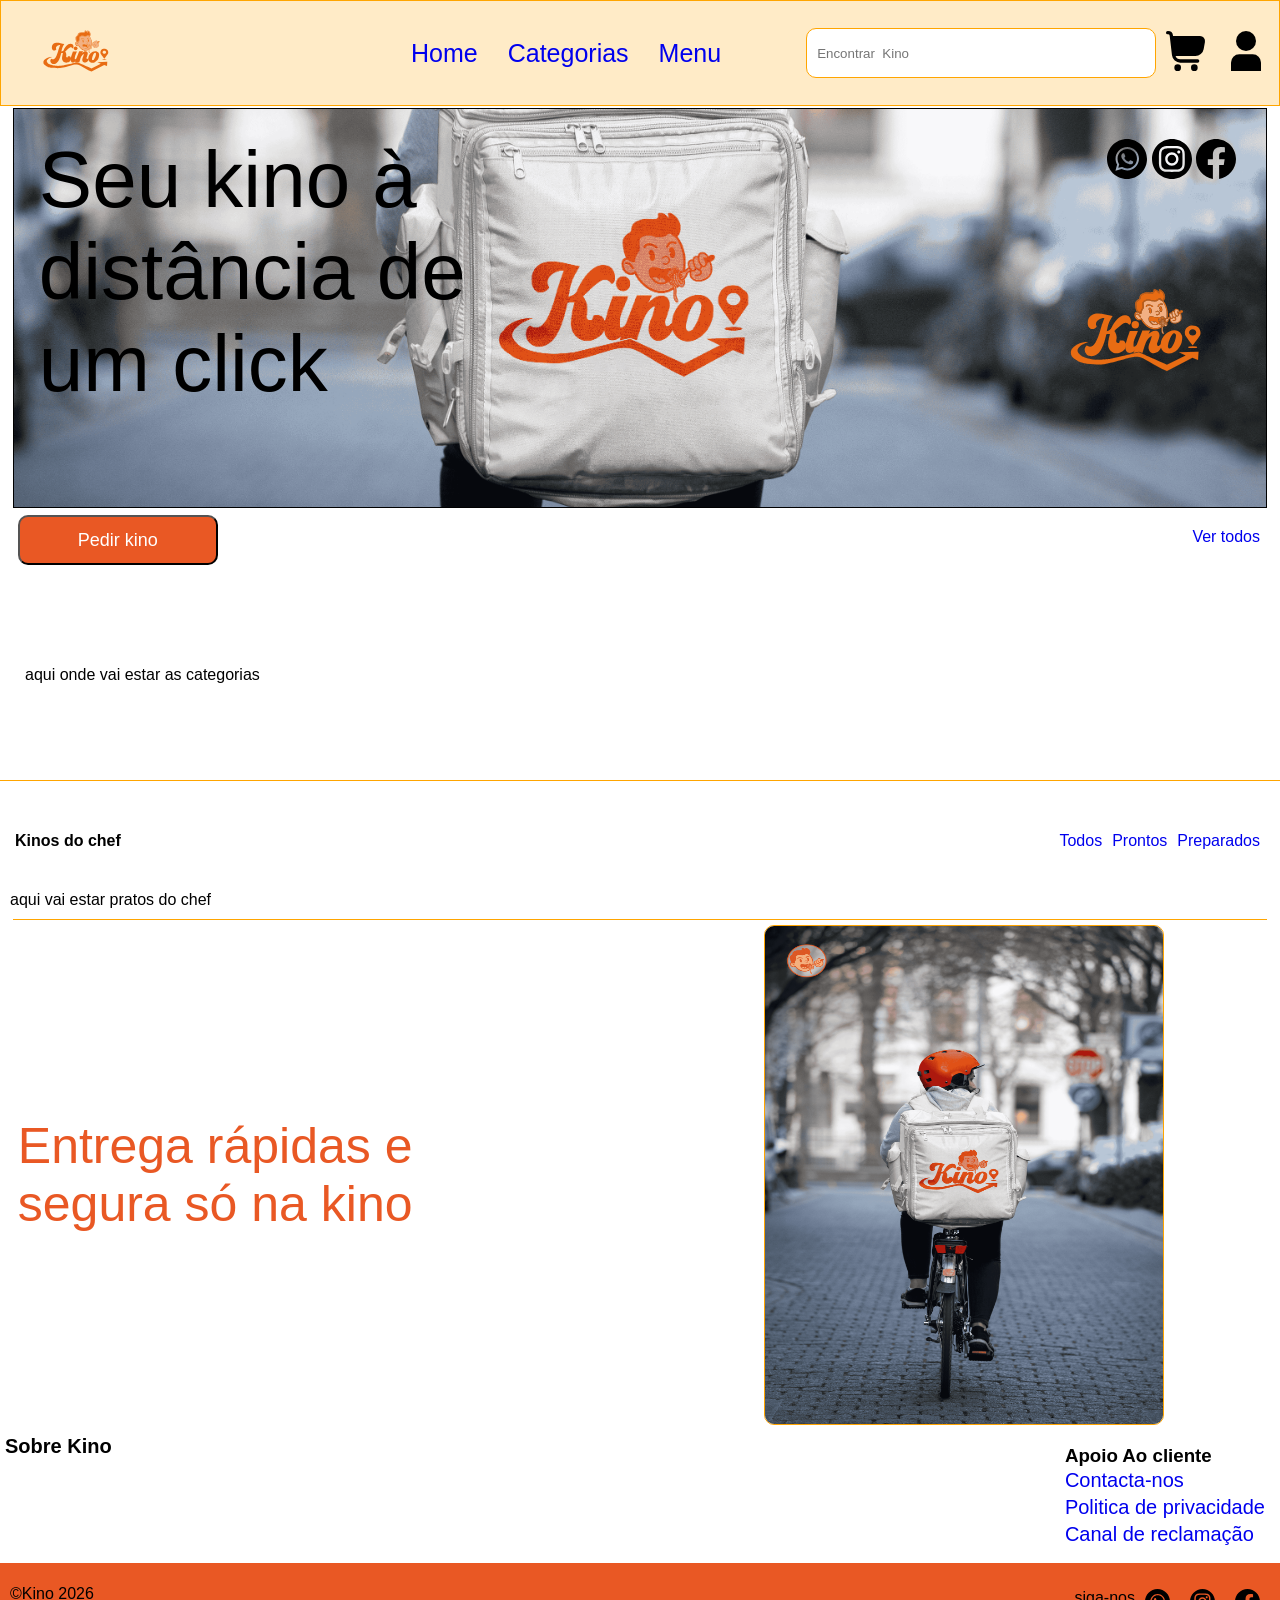
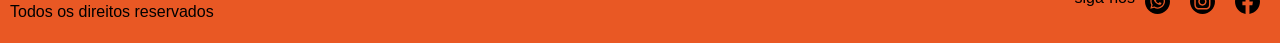
==== commit 0217be1d: "atualizacao da responsividade para o desktop" ====
--- a/src/index.html
+++ b/src/index.html
@@ -81,7 +81,7 @@
                     <a href="www.facebook.com/elano-skill/"><img src="icons/facebook.svg" alt="facebook" width="40px" height="40px"></a>
                 </div>
                 <div class="logoRedes">
-            <img src="../../public/kino (1).svg" alt="logotipo do kino" width="80px" height="80px">
+            <img src="../../public/kino (1).svg" id="logoRedes" alt="logotipo do kino" width="80px" height="80px">
         </div>
 
             </div>
@@ -129,8 +129,9 @@
             <button>Pedir kino</button>
         </div>
         <!--imagem do delivery-->
-        <div class="img">
-            aqui vai estar a imagem do delivery
+        
+        <div >
+            <img src="../public/kinoDelivery.png"class="img" alt="imagem do delivery na div pedir kino">
         </div>
     </div>
     <!--Outras informações-->
--- a/src/style.css
+++ b/src/style.css
@@ -192,7 +192,6 @@
     .pedirKino{
         display: flex;
         flex-direction: row;
-        height: 400px;
         width: 98%;
         border-top: 1px orange solid;
         margin: 0 auto;
@@ -207,21 +206,325 @@
         display: flex;
         
     }
-    .pedirKino button{
+     .pedirKino button{
+        background-color: rgb(233, 88, 36);
+        width: 100px;
+        height: 35px;
+        border-radius: 10px;
+        color: #fff;
+        font-size: 12px;
+        margin: 20px 0;
+        animation: animarBtnPedirKino 1s ease-in-out alternate infinite;
+
+    }
+    /*animacao do botao pedir kino*/
+    @keyframes animarBtnPedirKino {
+        0%{
+            transform: translateY(20%);
+        }
+         100%{
+            transform: translateY(0%);
+        }
+        
+    }
+    /*estilo do testo pedir kino*/
+    .pedirKino p{
+        font-size: 20px;
+        color: rgb(233, 88, 36);
+        font-family:Helvetica;
+    }
+    .img{
+        border: 1px orange solid;
+        border-radius: 10px;
+        
+
+    }
+    /*Estilo do rodape*/
+    footer .direitos{
+        display: flex;
+        flex-direction: row;
+        align-items: center;
+        justify-content: space-between;
+        width: 100%;
+        height: 80px;
+        background-color: rgb(233, 88, 36);
+        padding: 10px;
+    
+
+    }
+    /*estilizacao do aside*/
+    aside{
+        
+        margin: 5px 5px;
+        display: flex;
+        justify-content: space-between;
+
+    }
+    /*estilo de apoio ao cliente*/
+    .apoioCliente{
+        display: flex;
+        flex-direction: column;
+        padding: 10px;
+    }
+    .apoioCliente a{
+        text-decoration: none;
+        margin: 2px 0px;
+    }
+
+    /*estilo dos icons socias do rodape*/
+    .sociais{
+        display: flex;
+        
+    }
+    .sociais img{
+        margin: 0 10px;
+    }
+
+}
+/*Estilização da parte do dispositivo ipod*/
+@media(min-width:481px) and (max-width:769px){
+    body{
+        height: 100vh;
+        width: 100%;
+        font-family: Arial, Helvetica, sans-serif;
+        display: flex;
+        flex-direction: column;
+    
+    }
+    /*Estilizando cabecalho da pagina*/
+    .header{
+        display: flex;
+        flex-direction: row;
+        width: 100%;
+        background-color: rgb(255, 235, 199);
+        justify-content: space-between;
+        border: 1px orange solid;
+        position: fixed;
+    }
+    /*Estilizando o menu */
+    .nav{
+        position: fixed;
+        top: 0;
+        right: 0;
+        left: 0;
+        bottom: 0;
+        z-index: 2;
+        background-color: rgba(0, 0, 0, 0.397);
+        animation: animarMenu 2s ease ;
+        display:none ;
+        justify-content: flex-end;
+        transition-property: block;
+        
+    }
+    /*estilizando menu*/
+    .menu{
+        height: 100vh;
+        width: 70%;
         background-color: orangered;
-        width: 100px;
-        height: 40px;
+        display: flex;
+        flex-direction: column;
+        font-size: 18px;
+
+        
+        
+    }
+    /*estilo do cabecalho menu*/
+    .Cabeçalho-menu{
+        padding: 20px;
+        width: 100%;
+        display: flex;
+        justify-content: space-between;
+        align-items: center;
+        background-color: antiquewhite;
+        margin-bottom: 20px;
+    }
+    .menu li{
+        margin-right: 10px;
+        padding: 10px;
+        display: block;
+        border-top: 1px #000 solid;
+        font-size: 25px;
+    }
+    .menu li a{
+        text-decoration: none;
+    }
+    .mostrar{
+        display: flex;
+    }
+    
+    #submenu-categoria,.submenus{
+        display: none;
+        
+
+    }
+    @keyframes animarMenu {
+        0%{
+            transform: translateX(50%);
+        }
+         100%{
+            transform: translateX(0%);
+        }
+        
+    }
+    .conta{
+        display: flex;
+        flex-direction: row;
+        align-items: center;
+        width: 80%;
+        padding: 0 5px;
+        justify-content: flex-end;
+    
+    }
+     #logar{
+        display: none;
+    }
+    .conta input{
+        width: 300px;
+        height: 50px;
+        margin: 0px 10px;
+        padding: 10px;
+        border: 1px orange solid;
         border-radius: 10px;
-        
-
-    }
-    .img{
+
+
+    }
+    #iconMenu, #carrinho{
+        margin: 0 20px;
+    }
+    /*final de estilo do menu*/
+    .conteinnerBanner{
         background-image: url(../public/kinoDelivery.png);
         background-position: center;
         background-repeat: no-repeat;
         background-size: cover;
+        width: 98%;
+        height: 300px;
+        margin: 0px auto;
+        margin-top: 88px;
+        border:  1px #000 solid;
+        display: flex;
+    }
+    .conteinnerBanner p{
+        width: 40%;
+        font-size: 50px;
+        font-family: Helvetica;
+        margin: 5px 5px;
+        justify-content: space-between;
+
+    }
+    .redes{
         height: 100%;
+        width: 60%;
+        display: flex;
+        flex-direction: column;
+        align-items: flex-end;
+       padding: 10px;
+    }
+    
+    .logoRedes{
+        margin: auto 0;
+        
+
+    }
+    /*estilo da categoria*/
+    .categorias{
+        display: flex;
+        flex-direction: column;
+    }
+    .categorias header{
+        display: flex;
+        justify-content: space-between;
+        padding: 10px;
+    }
+    .categorias header a{
+        text-decoration: none;
+    }
+    /*estilo de produtos que vao estar na categorias*/
+    .sessao{
+        height: 100px;
+        display: flex;
+        flex-direction: row;
+        align-items: center;
+        padding: 10px;
+        margin: 5px 5px;
+        
+    }
+    /*estilo da div pra do chef*/
+    .pratos-chef{
+        border-top: 1px orange solid;
+        padding: 10px;
+    }
+    /*cabecalho do pratos dos chef*/
+    .pratos-chef header{
+        display: flex;
+        flex-direction: row;
+        justify-content: space-between;
+        align-items: center;
+        padding: 5px;
+        height: 40px;
+    }
+    .pratos-chef nav ul{
+        display: flex;
+        flex-direction: row;
+        list-style: none;
+    }
+    .pratos-chef nav ul li{
+       margin: 5px;
+    }
+    .pratos-chef nav ul li a{
+        text-decoration: none;
+       
+    }
+    /* fim da estlizacao do menu prato do chef*/
+
+    /*div pedir kinu*/
+    .pedirKino{
+        display: flex;
+        flex-direction: row;
+        width: 98%;
+        border-top: 1px orange solid;
+        margin: 0 auto;
+        align-items: center;
+        justify-content: space-between;
+        padding: 10px;
+    }
+    /*cabecalho da div pedir kino*/
+    .pedirKino div{
+        flex-direction: column;
+        width: 40%;
+        display: flex;
+        
+    }
+    .pedirKino p{
+        font-size: 40px;
+        color: rgb(233, 88, 36);
+        font-family:Helvetica;
+    }
+    .pedirKino button{
+         background-color: rgb(233, 88, 36);
+        width: 200px;
+        height: 50px;
         border-radius: 10px;
+        color: #fff;
+        font-size: 18px;
+        margin: 20px 0;
+        animation: animarBtnPedirKino 1s ease-in-out alternate infinite;
+
+    }
+    /*animacao do botao pedir kino*/
+    @keyframes animarBtnPedirKino {
+        0%{
+            transform: translateY(20%);
+        }
+         100%{
+            transform: translateY(0%);
+        }
+        
+    }
+    .img{
+        border: 1px orange solid;
+        border-radius: 10px;
+        
     }
     /*Estilo do rodape*/
     footer .direitos{
@@ -250,7 +553,11 @@
         flex-direction: column;
         padding: 10px;
     }
+    .sobre h3{
+        font-size: 20px;
+    }
     .apoioCliente a{
+        font-size: 20px;
         text-decoration: none;
         margin: 2px 0px;
     }
@@ -263,5 +570,308 @@
     .sociais img{
         margin: 0 10px;
     }
+    
+    
+
+}
+/*Estilização da parte do dispositivo desktop*/
+@media(min-width:770px){
+    body{
+        height: 100vh;
+        width: 100%;
+        font-family: Arial, Helvetica, sans-serif;
+        display: flex;
+        flex-direction: column;
+       
+    
+    }
+    /*Estilizando cabecalho da pagina*/
+    .header{
+        display: flex;
+        flex-direction: row;
+        width: 100%;
+        background-color: rgb(255, 235, 199);
+        justify-content: space-between;
+        border: 1px orange solid;
+        position: fixed;
+    }
+    /*Estilizando o menu */
+    .nav{
+        display:flex ;
+        justify-content: flex-end;
+         width: 50%;
+         margin: 0 auto;
+         align-items: center;
+        
+    }
+    .logo img{
+        width: 150px;
+        height: 100px;
+        margin-right: 200px;
+    }
+    /*estilizando menu*/
+    .menu{
+        display: flex;
+        flex-direction: row;
+        font-size: 18px;
+        margin: 0 50px;        
+    }
+    /*estilo do cabecalho menu*/
+    .Cabeçalho-menu{
+        display: none;
+       
+    }
+    .menu li{
+        margin-right: 10px;
+        padding: 10px;
+        display: block;
+        font-size: 25px;
+    }
+    .menu li a{
+        text-decoration: none;
+    }
+    .mostrar{
+        display: flex;
+    }
+    #menu-categoria, .menus{
+        position:relative ;
+    }
+    
+    #submenu-categoria,.submenus{
+        display: none;
+        position: absolute;
+        background-color: rgb(255, 232, 190);
+        border-top: 1px orange solid;
+    }
+     #submenu-categoria li,.submenus li{
+        border-top: 1px orange solid;
+    }
+     #ul:hover #submenu-categoria ul{
+        display: block;
+         background-color: rgb(241, 202, 130);
+    }
+
+    .conta{
+        display: flex;
+        flex-direction: row;
+        align-items: center;
+        width: 80%;
+        padding: 0 5px;
+        justify-content: flex-end;
+    
+    }
+     #iconMenu{
+        display:none ;
+    }
+    .conta input{
+        width: 350px;
+        height: 50px;
+        margin: 0px 10px;
+        padding: 10px;
+        border: 1px orange solid;
+        border-radius: 10px;
+
+
+    }
+    #iconMenu, #logar{
+        margin: 0 20px;
+    }
+    /*final de estilo do menu*/
+    .conteinnerBanner{
+        background-image: url(../public/kinoDelivery.png);
+        background-position: center;
+        background-repeat: no-repeat;
+        background-size: cover;
+        width: 98%;
+        height: 400px;
+        margin: 0px auto;
+        margin-top: 108px;
+        border:  1px #000 solid;
+        display: flex;
+        padding: 20px;
+    }
+    .conteinnerBanner p{
+        width: 40%;
+        font-size: 80px;
+        font-family: Helvetica;
+        margin: 5px 5px;
+        justify-content: space-between;
+        
+
+    }
+    .redes{
+        height: 100%;
+        width: 60%;
+        display: flex;
+        flex-direction: column;
+        align-items: flex-end;
+       padding: 10px;
+    }
+    
+    .logoRedes{
+        margin: auto 0;
+        height: 200px;
+        width: 200px;
+        
+        
+    }
+    #logoRedes{
+        width: 100%;
+        height: 100%;
+
+    }
+    /*estilo da categoria*/
+    .categorias{
+        display: flex;
+        flex-direction: column;
+    }
+    .categorias header{
+        display: flex;
+        justify-content: space-between;
+        padding: 20px;
+    }
+    .categorias header a{
+        text-decoration: none;
+    }
+    /*estilo de produtos que vao estar na categorias*/
+    .sessao{
+        height: 200px;
+        display: flex;
+        flex-direction: row;
+        align-items: center;
+        padding: 20px;
+        margin: 5px 5px;
+        overflow: scroll;
+        scrollbar-width: none;
+        
+    }
+    /*estilo da div pra do chef*/
+    .pratos-chef{
+        border-top: 1px orange solid;
+        padding: 10px;
+    }
+    /*cabecalho do pratos dos chef*/
+    .pratos-chef header{
+        display: flex;
+        flex-direction: row;
+        justify-content: space-between;
+        align-items: center;
+        padding: 5px;
+        height: 100px;
+    }
+    .pratos-chef nav ul{
+        display: flex;
+        flex-direction: row;
+        list-style: none;
+    }
+    .pratos-chef nav ul li{
+       margin: 5px;
+    }
+    .pratos-chef nav ul li a{
+        text-decoration: none;
+       
+    }
+    /* fim da estlizacao do menu prato do chef*/
+
+    /*div pedir kinu*/
+    .pedirKino{
+        display: flex;
+        flex-direction: row;
+        width: 98%;
+        border-top: 1px orange solid;
+        margin: 0 auto;
+        align-items: center;
+        justify-content: space-between;
+        padding: 5px;
+    }
+    /*cabecalho da div pedir kino*/
+    .pedirKino div{
+        flex-direction: column;
+        width: 40%;
+        display: flex;
+        
+    }
+    .pedirKino p{
+        font-size: 50px;
+        color: rgb(233, 88, 36);
+        font-family:Helvetica;
+    }
+    .pedirKino button{
+         background-color: rgb(233, 88, 36);
+        width: 200px;
+        height: 50px;
+        border-radius: 10px;
+        color: #fff;
+        font-size: 18px;
+        margin: 20px 0;
+        animation: animarBtnPedirKino 1s ease-in-out alternate infinite;
+        position: fixed;
+        z-index: 2;
+        bottom: 35%;
+
+    }
+    /*animacao do botao pedir kino*/
+    @keyframes animarBtnPedirKino {
+        0%{
+            transform: translateY(20%);
+        }
+         100%{
+            transform: translateY(0%);
+        }
+        
+    }
+    .img{
+        border: 1px orange solid;
+        border-radius: 10px;
+        height: 500px;
+        width: 400px;
+        
+    }
+    /*Estilo do rodape*/
+    footer .direitos{
+        display: flex;
+        flex-direction: row;
+        align-items: center;
+        justify-content: space-between;
+        width: 100%;
+        height: 80px;
+        background-color: rgb(233, 88, 36);
+        padding: 10px;
+    
+
+    }
+    /*estilizacao do aside*/
+    aside{
+        
+        margin: 5px 5px;
+        display: flex;
+        justify-content: space-between;
+
+    }
+    /*estilo de apoio ao cliente*/
+    .apoioCliente{
+        display: flex;
+        flex-direction: column;
+        padding: 10px;
+    }
+    .sobre h3{
+        font-size: 20px;
+    }
+    .apoioCliente a{
+        font-size: 20px;
+        text-decoration: none;
+        margin: 2px 0px;
+    }
+
+    /*estilo dos icons socias do rodape*/
+    .sociais{
+        display: flex;
+        
+    }
+    .sociais img{
+        margin: 0 10px;
+    }
+    
+    
 
 }
